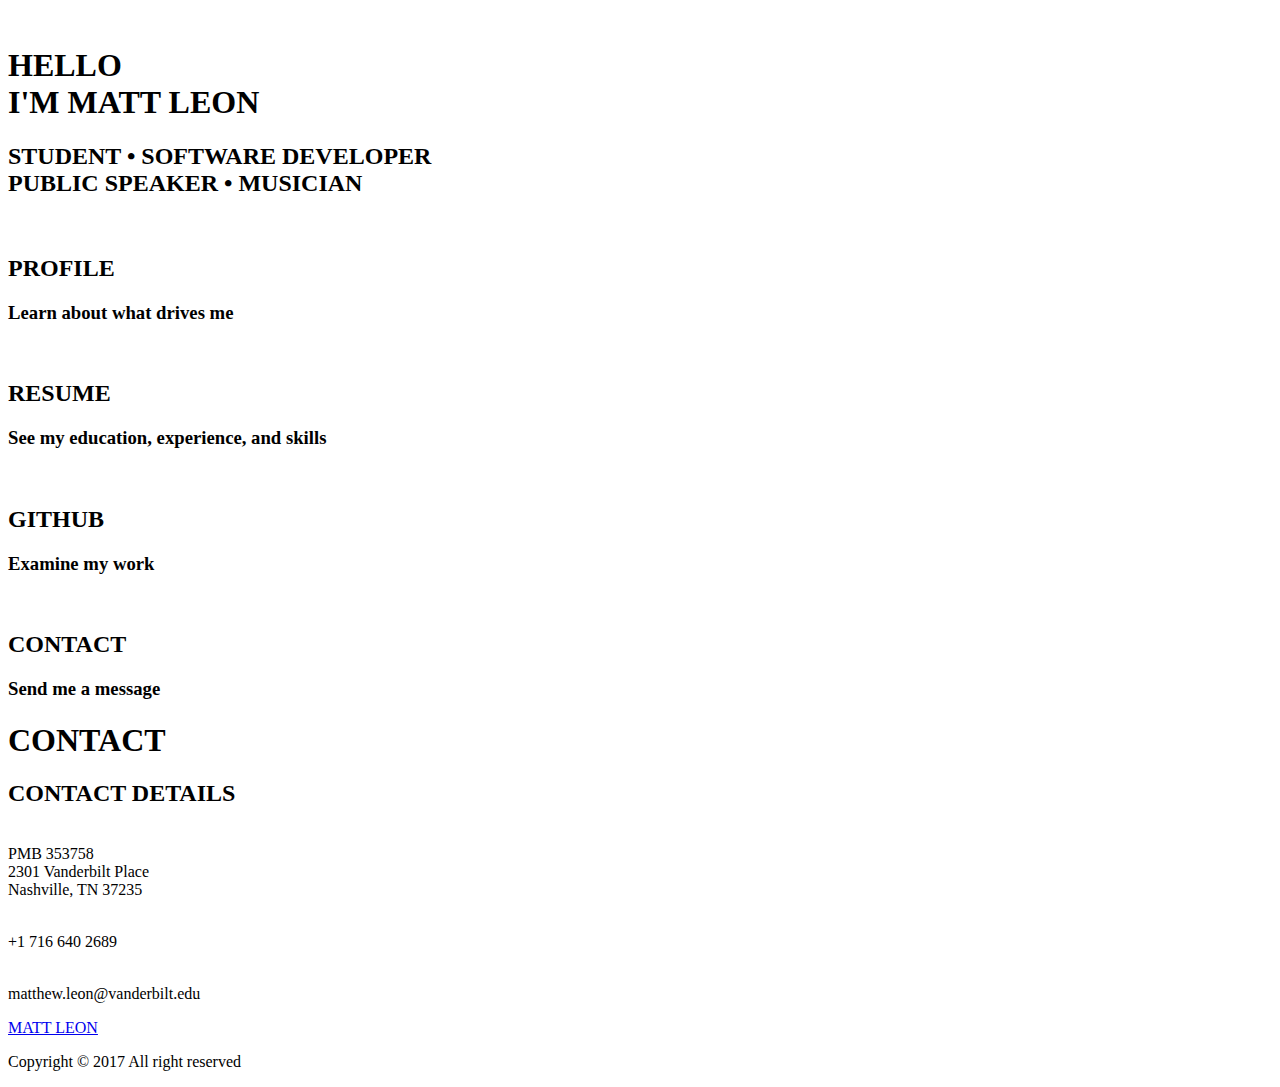
==== index.html @ b60b54c0 "Finished website v1" ====
<!--
===========================================================

[ INSTA , HTML File ]

  Template Name : INSTA - Responsive Onepage Resume Template
  
  Version    :  1.0 
  
  Author     :  Pixel_Factory
  
  Author URI :  http://themeforest.net/user/Pixel_Factory
  
  Author Email : h.nafees.anwar@gmail.com

  Edited by  :  Matthew Leon, owner and licensee

==========================================================
-->

<!doctype html>
<html lang="en" class="no-js">

<head>

    <!--===============
    1 ) Head Section
    ================-->

    <meta charset="UTF-8">
    <meta http-equiv="X-UA-Compatible" content="IE=edge">
    <meta name="viewport" content="width=device-width, initial-scale=1, maximum-scale=1, user-scalable=no;">
    <title>Matt Leon's Portfolio</title>

    <!--( a ) Fav Icon -->

    <link rel="icon" href="images/icon/fav_icon.gif">

    <!--( b ) CSS Stylesheets -->

    <!-- Bootstrap -->
    <link type="text/css" rel="stylesheet" href="bootstrap/css/bootstrap.min.css">

    <!-- Library -->

    <link type="text/css" rel="stylesheet" href="library/font-awesome/css/font-awesome.min.css">
    <link type="text/css" rel="stylesheet" href="library/popup/popup.css">
    <link type="text/css" rel="stylesheet" href="library/owl-carousel/owl.carousel.css">
    <link type="text/css" rel="stylesheet" href="library/owl-carousel/owl.theme.css">

    <!-- STYLE Sheets -->

    <link type="text/css" rel="stylesheet" href="css/style.css">
    <link type="text/css" rel="stylesheet" href="css/responsive.css">

    <!--( c ) Javascript For Browser Support Issues -->

    <script type="text/javascript" src="library/modernizr/modernizr.js"></script>
    <!--[if lt IE 9]>
    <script src="https://oss.maxcdn.com/html5shiv/3.7.2/html5shiv.min.js"></script>
    <script src="https://oss.maxcdn.com/respond/1.4.2/respond.min.js"></script>
    <![endif]-->

</head>

<body>

    <!--===========
    2 ) Preloader
    ============-->

    <div id="preloader">
        <div class="loader">
            <span></span>
            <span></span>
            <span></span>
            <span></span>
        </div>
    </div>

    <!--=========
    3 ) Homepage
    ==========-->

    <div class="home-page">

        <!--( a ) Introduction -->

        <div class="introduction">
            <img alt="" src="images/home_dp.jpg">
            <div class="mask">
            </div>
            <div class="intro-content">
                <h1>HELLO<br> I'M <span>MATT</span> LEON</h1>
                <h2>STUDENT &bull; SOFTWARE DEVELOPER<br>PUBLIC SPEAKER &bull; MUSICIAN</h2>
                <p class="social-media hidden-xs">
                    <a href="#" class="fa fa-facebook" data-toggle="tooltip" title="Facebook"></a>
                    <a href="#" class="fa fa-linkedin" data-toggle="tooltip" title="Linkedin"></a>
                    <a href="#" class="fa fa-instagram" data-toggle="tooltip" title="Instagram"></a>
                </p>

                <!-- Social Media Icons [ END ] -->

            </div>
        </div>

        <!-- ( b ) Navigation Menu -->

        <div class="menu">
            <div class="profile-btn">
                <img alt="" src="images/menu/profile_btn.jpg">
                <div class="mask">
                </div>
                <div class="heading col-xs-11 col-xs-offset-1">
                    <div class="col-xs-2 hidden-xs">
                        <i class="fa fa-user"></i>
                    </div>
                    <div class="col-sm-10">
                        <h2>PR<span>O</span>FILE</h2>
                        <h3>Learn about what drives me</h3>
                    </div>
                </div>
            </div>

            <!-- Single Navigation Menu Button [ END ]  -->

            <div class="resume-btn">
                <img alt="" src="images/menu/resume_btn.jpg">
                <div class="mask">
                </div>
                <div class="heading col-xs-11 col-xs-offset-1">
                    <div class="col-xs-2 hidden-xs">
                        <i class="fa fa-graduation-cap"></i>
                    </div>
                    <div class="col-sm-10">
                        <h2>RE<span>S</span>UME</h2>
                        <h3>See my education, experience, and skills</h3>
                    </div>
                </div>
            </div>

            <!-- Single Navigation Menu Button [ END ]  -->

            <div class="github-btn">
                <img alt="" src="images/menu/github_btn.jpg">
                <div class="mask">
                </div>
                <div class="heading col-xs-11 col-xs-offset-1">
                    <div class="col-xs-2 hidden-xs">
                        <i class="fa fa-briefcase"></i>
                    </div>
                    <div class="col-sm-10">
                        <h2>GIT<span>H</span>UB</h2>
                        <h3>Examine my work</h3>
                    </div>
                </div>
            </div>

            <!-- Single Navigation Menu Button [ END ]  -->

            <div class="contact-btn">
                <img alt="" src="images/menu/contact_btn.jpg">
                <div class="mask">
                </div>
                <div class="heading col-xs-11 col-xs-offset-1">
                    <div class="col-xs-2 hidden-xs">
                        <i class="fa fa-envelope-o"></i>
                    </div>
                    <div class="col-sm-10">
                        <h2>CO<span>N</span>TACT</h2>
                        <h3>Send me a message</h3>
                    </div>
                </div>
            </div>

            <!-- Single Navigation Menu Button [ END ]  -->

        </div>
    </div>

    <!--=============
    4 ) Close Button
    ==============-->

    <div class="close-btn"></div>

    <!--==============
    8 ) Contact Page
    ===============-->

    <div class="contact-page">

        <!--( a ) Contact Page Fixed Image Portion -->

        <div class="image-container col-md-5 col-sm-12">
            <div class="mask">
            </div>
            <div class="main-heading">
                <h1>CO<span>N</span>TACT</h1>
            </div>
        </div>

        <div class="content-container col-md-7 col-sm-12">

            <!--( B ) Google Map -->



            <!--( C ) Contact Details -->

            <div class="contact-details clearfix">
                <h2 class="small-heading">CONTACT DETAILS</h2>
                <div class="contact col-sm-4">
                    <p>
                        <i class="fa fa-envelope"></i><br> PMB 353758<br>2301 Vanderbilt Place<br>Nashville, TN 37235
                    </p>
                </div>

                <!-- Single Contact Details Item [ END ] -->

                <div class="contact col-sm-4">
                    <p>
                        <i class="fa fa-phone"></i><br> +1 716 640 2689
                    </p>
                </div>

                <!-- Single Contact Details Item [ END ] -->

                <div class="contact col-sm-4">
                    <p>
                        <i class="fa fa-envelope"></i><br> matthew.leon@vanderbilt.edu
                    </p>
                </div>

                <!-- Single Contact Details Item [ END ] -->

                <div class="col-xs-12 social-media">
                    <a href="#" class="fa fa-facebook" data-toggle="tooltip" title="Facebook"></a>
                    <a href="#" class="fa fa-linkedin" data-toggle="tooltip" title="Linkedin"></a>
                    <a href="#" class="fa fa-instagram" data-toggle="tooltip" title="Instagram"></a>
                </div>

                <!-- Social Media Icons [ END ] -->

            </div>

            <div class="google-map" id="google-map"></div>

            <!-- ( D ) Footer -->

            <div class="footer clearfix">
                <a href="#">MATT LEON</a>
                <p>
                    Copyright © 2017 All right reserved
                </p>
            </div>
        </div>
    </div>

    <!--============
    9 ) Javascript
    =============-->

    <script type="text/javascript" src="js/jquery-1.11.3.min.js"></script>
    <script type="text/javascript" src="bootstrap/js/bootstrap.min.js"></script>
    <script type="text/javascript" src="library/jquery-easing/jquery.easing.min.js"></script>
    <script type="text/javascript" src="library/easy-pie-charts/jquery.easypiechart.min.js"></script>
    <script type="text/javascript" src="library/Filterizr/jquery.filterizr.min.js"></script>
    <script type="text/javascript" src="library/popup/jquery.popup.min.js"></script>
    <script type="text/javascript" src="library/owl-carousel/owl.carousel.min.js"></script>
    <script type="text/javascript" src="https://maps.google.com/maps/api/js?sensor=true"></script>
    <script type="text/javascript" src="library/gMap/jquery.gmap.min.js"></script>
    <script type="text/javascript" src="library/buggyfill/viewport-units-buggyfill.hacks.js"></script>
    <script type="text/javascript" src="library/buggyfill/viewport-units-buggyfill.js"></script>
    <script>
        window.viewportUnitsBuggyfill.init({
            refreshDebounceWait: 50,
            hacks: window.viewportUnitsBuggyfillHacks
        });

    </script>
    <script type="text/javascript" src="js/script.js"></script>
</body>

</html>
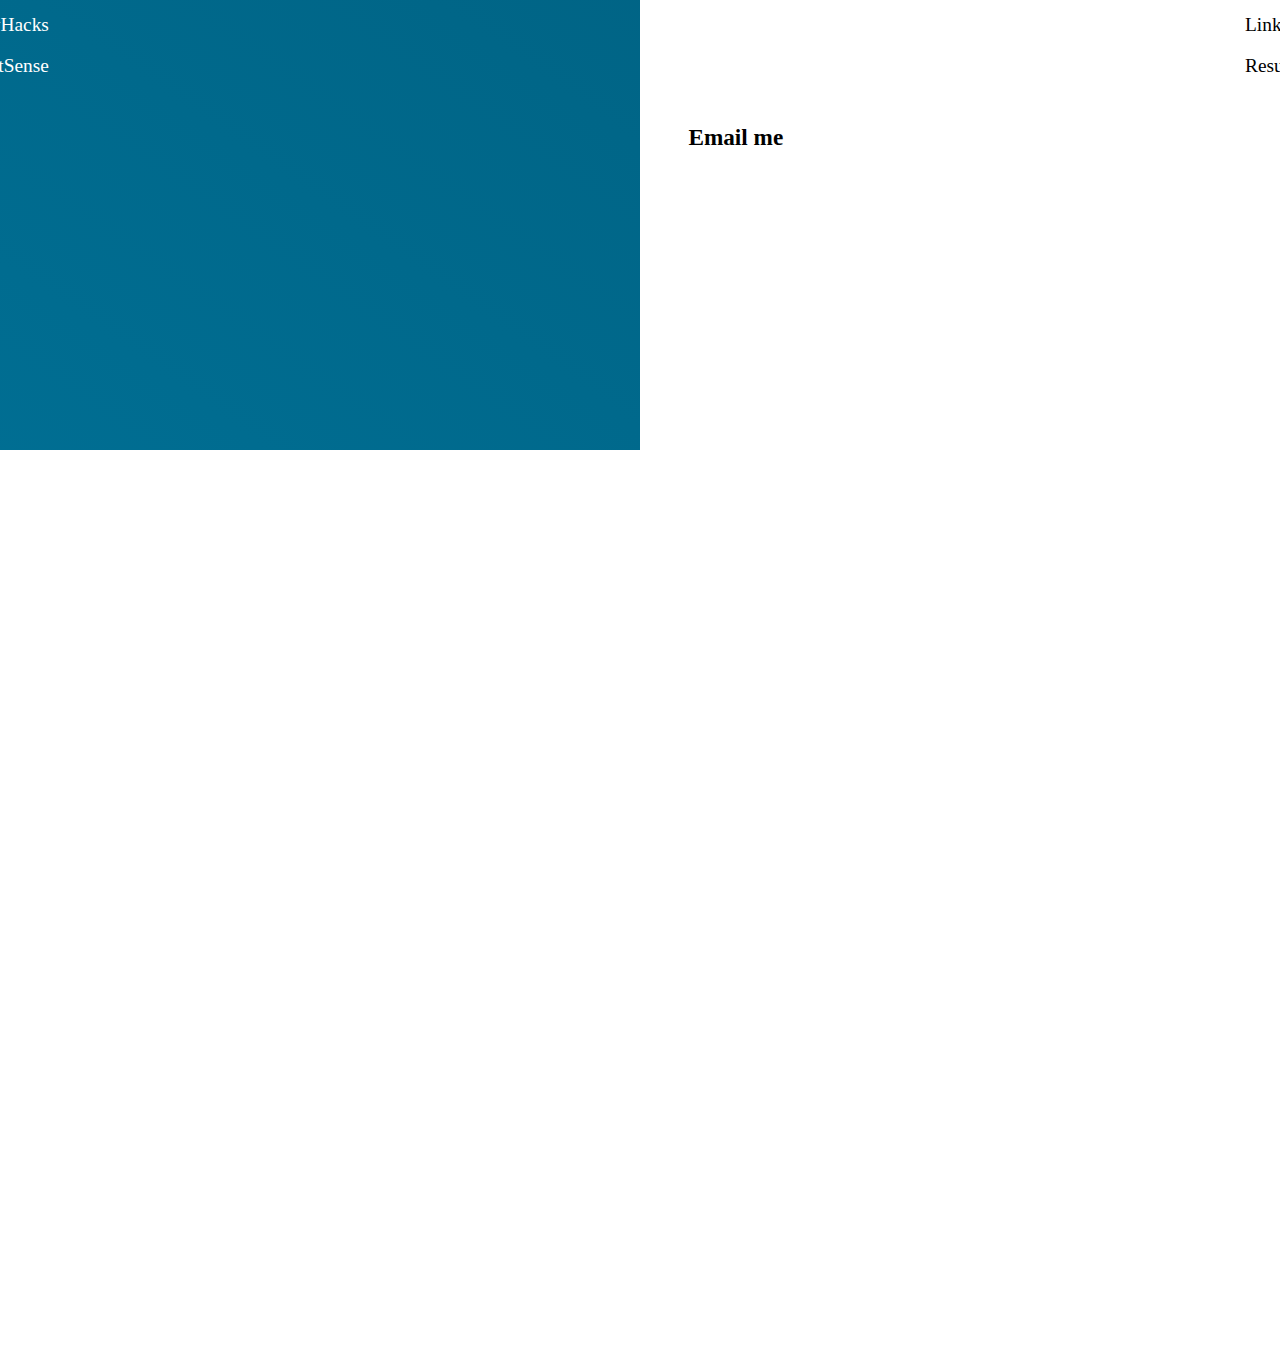
==== commit b0aa3f26: "add favicon" ====
--- a/index.html
+++ b/index.html
@@ -1,285 +1,53 @@
-<!--
-===========================================================
-
-[ INSTA , HTML File ]
-
-  Template Name : INSTA - Responsive Onepage Resume Template
-  
-  Version    :  1.0 
-  
-  Author     :  Pixel_Factory
-  
-  Author URI :  http://themeforest.net/user/Pixel_Factory
-  
-  Author Email : h.nafees.anwar@gmail.com
-
-  Edited by  :  Matthew Leon, owner and licensee
-
-==========================================================
--->
-
-<!doctype html>
-<html lang="en" class="no-js">
+<!DOCTYPE html>
+<html>
 
 <head>
-
-    <!--===============
-    1 ) Head Section
-    ================-->
-
-    <meta charset="UTF-8">
+    <meta charset="utf-8" />
     <meta http-equiv="X-UA-Compatible" content="IE=edge">
-    <meta name="viewport" content="width=device-width, initial-scale=1, maximum-scale=1, user-scalable=no;">
-    <title>Matt Leon's Portfolio</title>
-
-    <!--( a ) Fav Icon -->
-
-    <link rel="icon" href="images/icon/fav_icon.gif">
-
-    <!--( b ) CSS Stylesheets -->
-
-    <!-- Bootstrap -->
-    <link type="text/css" rel="stylesheet" href="bootstrap/css/bootstrap.min.css">
-
-    <!-- Library -->
-
-    <link type="text/css" rel="stylesheet" href="library/font-awesome/css/font-awesome.min.css">
-    <link type="text/css" rel="stylesheet" href="library/popup/popup.css">
-    <link type="text/css" rel="stylesheet" href="library/owl-carousel/owl.carousel.css">
-    <link type="text/css" rel="stylesheet" href="library/owl-carousel/owl.theme.css">
-
-    <!-- STYLE Sheets -->
-
-    <link type="text/css" rel="stylesheet" href="css/style.css">
-    <link type="text/css" rel="stylesheet" href="css/responsive.css">
-
-    <!--( c ) Javascript For Browser Support Issues -->
-
-    <script type="text/javascript" src="library/modernizr/modernizr.js"></script>
-    <!--[if lt IE 9]>
-    <script src="https://oss.maxcdn.com/html5shiv/3.7.2/html5shiv.min.js"></script>
-    <script src="https://oss.maxcdn.com/respond/1.4.2/respond.min.js"></script>
-    <![endif]-->
-
+    <title>Matt Leon</title>
+    <meta name="viewport" content="width=device-width, initial-scale=1">
+    <link rel="stylesheet" type="text/css" media="screen" href="main.css" />
+    <link rel="apple-touch-icon" sizes="180x180" href="./icon/apple-touch-icon.png?v=xQdnW7akdG">
+    <link rel="icon" type="image/png" sizes="32x32" href="./icon/favicon-32x32.png?v=xQdnW7akdG">
+    <link rel="icon" type="image/png" sizes="16x16" href="./icon/favicon-16x16.png?v=xQdnW7akdG">
+    <link rel="manifest" href="./icon/site.webmanifest?v=xQdnW7akdG">
+    <link rel="mask-icon" href="./icon/safari-pinned-tab.svg?v=xQdnW7akdG" color="#5bbad5">
+    <link rel="shortcut icon" href="./icon/favicon.ico?v=xQdnW7akdG">
+    <meta name="msapplication-TileColor" content="#005f7f">
+    <meta name="msapplication-config" content="./icon/browserconfig.xml?v=xQdnW7akdG">
+    <meta name="theme-color" content="#005F7F">
 </head>
 
 <body>
-
-    <!--===========
-    2 ) Preloader
-    ============-->
-
-    <div id="preloader">
-        <div class="loader">
-            <span></span>
-            <span></span>
-            <span></span>
-            <span></span>
-        </div>
+    <div class='main'>
+        <section class='side' id='left'>
+            <section id='work-links' class='center-links'>
+                <div class='links-title'>Work</div>
+                <ul class='links'>
+                    <li class='links-item'><a href='https://github.com/leonm1/steamplay'>Streamplay</a></li>
+                    <li class='links-item'><a href='https://github.com/VandyHacks/VHF2018-website'>VandyHacks</a></li>
+                    <li class='links-item'><a href='https://github.com/leonm1/FlightSense'>FlightSense</a></li>
+                </ul>
+            </section>
+        </section>
+        <section class='side' id='right'>
+            <main>
+                <h1>Matt Leon</h1>
+                <h2>Software Engineer</h2>
+            </main>
+            <section id='online-links' class='center-links'>
+                <div class='links-title'>Online</div>
+                <ul class='links'>
+                    <li class='links-item'><a href='https://github.com/leonm1'>GitHub</a></li>
+                    <li class='links-item'><a href='https://linkedin.com/in/matthewleon'>Linkedin</a></li>
+                    <li class='links-item'><a href='https://mattleon.com/MattLeonResume.pdf'>Resume</a></li>
+                </ul>
+            </section>
+            <footer>
+                <a href='mailto:ml@mattleon.com'>Email me</a>
+            </footer>
+        </section>
     </div>
-
-    <!--=========
-    3 ) Homepage
-    ==========-->
-
-    <div class="home-page">
-
-        <!--( a ) Introduction -->
-
-        <div class="introduction">
-            <img alt="" src="images/home_dp.jpg">
-            <div class="mask">
-            </div>
-            <div class="intro-content">
-                <h1>HELLO<br> I'M <span>MATT</span> LEON</h1>
-                <h2>STUDENT &bull; SOFTWARE DEVELOPER<br>PUBLIC SPEAKER &bull; MUSICIAN</h2>
-                <p class="social-media hidden-xs">
-                    <a href="#" class="fa fa-facebook" data-toggle="tooltip" title="Facebook"></a>
-                    <a href="#" class="fa fa-linkedin" data-toggle="tooltip" title="Linkedin"></a>
-                    <a href="#" class="fa fa-instagram" data-toggle="tooltip" title="Instagram"></a>
-                </p>
-
-                <!-- Social Media Icons [ END ] -->
-
-            </div>
-        </div>
-
-        <!-- ( b ) Navigation Menu -->
-
-        <div class="menu">
-            <div class="profile-btn">
-                <img alt="" src="images/menu/profile_btn.jpg">
-                <div class="mask">
-                </div>
-                <div class="heading col-xs-11 col-xs-offset-1">
-                    <div class="col-xs-2 hidden-xs">
-                        <i class="fa fa-user"></i>
-                    </div>
-                    <div class="col-sm-10">
-                        <h2>PR<span>O</span>FILE</h2>
-                        <h3>Learn about what drives me</h3>
-                    </div>
-                </div>
-            </div>
-
-            <!-- Single Navigation Menu Button [ END ]  -->
-
-            <div class="resume-btn">
-                <img alt="" src="images/menu/resume_btn.jpg">
-                <div class="mask">
-                </div>
-                <div class="heading col-xs-11 col-xs-offset-1">
-                    <div class="col-xs-2 hidden-xs">
-                        <i class="fa fa-graduation-cap"></i>
-                    </div>
-                    <div class="col-sm-10">
-                        <h2>RE<span>S</span>UME</h2>
-                        <h3>See my education, experience, and skills</h3>
-                    </div>
-                </div>
-            </div>
-
-            <!-- Single Navigation Menu Button [ END ]  -->
-
-            <div class="github-btn">
-                <img alt="" src="images/menu/github_btn.jpg">
-                <div class="mask">
-                </div>
-                <div class="heading col-xs-11 col-xs-offset-1">
-                    <div class="col-xs-2 hidden-xs">
-                        <i class="fa fa-briefcase"></i>
-                    </div>
-                    <div class="col-sm-10">
-                        <h2>GIT<span>H</span>UB</h2>
-                        <h3>Examine my work</h3>
-                    </div>
-                </div>
-            </div>
-
-            <!-- Single Navigation Menu Button [ END ]  -->
-
-            <div class="contact-btn">
-                <img alt="" src="images/menu/contact_btn.jpg">
-                <div class="mask">
-                </div>
-                <div class="heading col-xs-11 col-xs-offset-1">
-                    <div class="col-xs-2 hidden-xs">
-                        <i class="fa fa-envelope-o"></i>
-                    </div>
-                    <div class="col-sm-10">
-                        <h2>CO<span>N</span>TACT</h2>
-                        <h3>Send me a message</h3>
-                    </div>
-                </div>
-            </div>
-
-            <!-- Single Navigation Menu Button [ END ]  -->
-
-        </div>
-    </div>
-
-    <!--=============
-    4 ) Close Button
-    ==============-->
-
-    <div class="close-btn"></div>
-
-    <!--==============
-    8 ) Contact Page
-    ===============-->
-
-    <div class="contact-page">
-
-        <!--( a ) Contact Page Fixed Image Portion -->
-
-        <div class="image-container col-md-5 col-sm-12">
-            <div class="mask">
-            </div>
-            <div class="main-heading">
-                <h1>CO<span>N</span>TACT</h1>
-            </div>
-        </div>
-
-        <div class="content-container col-md-7 col-sm-12">
-
-            <!--( B ) Google Map -->
-
-
-
-            <!--( C ) Contact Details -->
-
-            <div class="contact-details clearfix">
-                <h2 class="small-heading">CONTACT DETAILS</h2>
-                <div class="contact col-sm-4">
-                    <p>
-                        <i class="fa fa-envelope"></i><br> PMB 353758<br>2301 Vanderbilt Place<br>Nashville, TN 37235
-                    </p>
-                </div>
-
-                <!-- Single Contact Details Item [ END ] -->
-
-                <div class="contact col-sm-4">
-                    <p>
-                        <i class="fa fa-phone"></i><br> +1 716 640 2689
-                    </p>
-                </div>
-
-                <!-- Single Contact Details Item [ END ] -->
-
-                <div class="contact col-sm-4">
-                    <p>
-                        <i class="fa fa-envelope"></i><br> matthew.leon@vanderbilt.edu
-                    </p>
-                </div>
-
-                <!-- Single Contact Details Item [ END ] -->
-
-                <div class="col-xs-12 social-media">
-                    <a href="#" class="fa fa-facebook" data-toggle="tooltip" title="Facebook"></a>
-                    <a href="#" class="fa fa-linkedin" data-toggle="tooltip" title="Linkedin"></a>
-                    <a href="#" class="fa fa-instagram" data-toggle="tooltip" title="Instagram"></a>
-                </div>
-
-                <!-- Social Media Icons [ END ] -->
-
-            </div>
-
-            <div class="google-map" id="google-map"></div>
-
-            <!-- ( D ) Footer -->
-
-            <div class="footer clearfix">
-                <a href="#">MATT LEON</a>
-                <p>
-                    Copyright © 2017 All right reserved
-                </p>
-            </div>
-        </div>
-    </div>
-
-    <!--============
-    9 ) Javascript
-    =============-->
-
-    <script type="text/javascript" src="js/jquery-1.11.3.min.js"></script>
-    <script type="text/javascript" src="bootstrap/js/bootstrap.min.js"></script>
-    <script type="text/javascript" src="library/jquery-easing/jquery.easing.min.js"></script>
-    <script type="text/javascript" src="library/easy-pie-charts/jquery.easypiechart.min.js"></script>
-    <script type="text/javascript" src="library/Filterizr/jquery.filterizr.min.js"></script>
-    <script type="text/javascript" src="library/popup/jquery.popup.min.js"></script>
-    <script type="text/javascript" src="library/owl-carousel/owl.carousel.min.js"></script>
-    <script type="text/javascript" src="https://maps.google.com/maps/api/js?sensor=true"></script>
-    <script type="text/javascript" src="library/gMap/jquery.gmap.min.js"></script>
-    <script type="text/javascript" src="library/buggyfill/viewport-units-buggyfill.hacks.js"></script>
-    <script type="text/javascript" src="library/buggyfill/viewport-units-buggyfill.js"></script>
-    <script>
-        window.viewportUnitsBuggyfill.init({
-            refreshDebounceWait: 50,
-            hacks: window.viewportUnitsBuggyfillHacks
-        });
-
-    </script>
-    <script type="text/javascript" src="js/script.js"></script>
 </body>
 
-</html>
+</html>--- a/main.css
+++ b/main.css
@@ -0,0 +1,192 @@
+@font-face {
+    font-family: 'Sofia Pro';
+    src: url("./fonts/SofiaProRegular.woff2") format("woff2"), url("./fonts/SofiaProRegular.woff") format("woff");
+    font-weight: 400;
+    font-style: normal
+}
+
+@font-face {
+    font-family: 'Sofia Pro';
+    src: url("./fonts/SofiaProSemiBold.woff2") format("woff2"), url("./fonts/SofiaProSemiBold.woff") format("woff");
+    font-weight: 700;
+    font-style: normal;
+}
+
+html, body {
+    padding: 0;
+    margin: 0;
+    height: 100vh;
+    width: 100vw;
+    overflow: hidden;
+    font-family: 'Sofia Pro', serif;
+    font-size: 1.1em;
+    display: flex;
+    justify-content: center;
+    align-items: center;
+}
+
+.main {
+    padding: 0;
+    margin: 0;
+    height: 200%;
+    width: 200%;
+    display: flex;
+    flex-flow: row nowrap;
+    animation: rotate 3s both;
+    overflow: visible;
+}
+
+ul {
+    list-style-type: none;
+    margin: 0;
+    padding: 0;
+}
+
+li {
+    padding-top: 1em;
+}
+
+a {
+    text-decoration: none;
+    color: inherit;
+}
+
+a:hover {
+    filter: opacity(60%);
+    transition: 0.5s;
+}
+
+h1 {
+    font-size: 2em;
+    letter-spacing: 0.25ch;
+    margin: 0;
+}
+
+h2 {
+    margin: 0;
+    font-size: 1em;
+}
+
+footer {
+    grid-area: contact;
+    padding-top: 2em;
+    font-size: 1.2em;
+    font-weight: 700;
+    animation: slidefrombot 2.3s 0.75s cubic-bezier(.17, .84, .44, 1) both;
+    ;
+}
+
+.side {
+    height: 100%;
+    width: 200%;
+    display: grid;
+    grid-template: "." 1.5fr "title" 1fr "main" 1fr "contact" 1fr "." 1.5fr / 1fr;
+    justify-content: center;
+    padding: 2.5em;
+    box-sizing: border-box;
+    overflow: visible;
+}
+
+.side>main {
+    align-self: flex-end;
+    padding-bottom: 2em;
+    animation: slidefromright 1s 1s cubic-bezier(.36, .2, 0, 1.45) both;
+    grid-area: title;
+}
+
+.center-links {
+    align-self: center;
+    grid-area: main;
+}
+
+.links-title {
+    padding-bottom: 0.25em;
+    font-size: 1.1em;
+    font-weight: 700;
+}
+
+#left {
+    width: 100%;
+    left: -50%;
+    position: absolute;
+    background: linear-gradient(to bottom left, hsl(195, 100%, 25%), hsl(195, 100%, 30%)) hsl(195, 100%, 25%);
+    text-align: right;
+    color: white;
+    animation: slidefromleft 1s;
+}
+
+#right {
+    position: absolute;
+    width: 100%;
+    left: 50%;
+    justify-content: space-between;
+    text-align: left;
+}
+
+.links {
+    justify-self: center;
+}
+
+#work-links {
+    animation: slidefromtop 1s 0.5s;
+    animation-fill-mode: both;
+}
+
+#online-links {
+    animation: slidefrombot 1.5s;
+    animation-fill-mode: both;
+}
+
+@keyframes fadein {
+    from {
+        opacity: 0
+    }
+    to {
+        opacity: 1
+    }
+}
+
+@keyframes slidefromleft {
+    from {
+        transform: translateX(-100%);
+    }
+    to {
+        transform: translateX(0);
+    }
+}
+
+@keyframes slidefromtop {
+    from {
+        transform: translateY(-100vh);
+    }
+    to {
+        transform: translateY(0);
+    }
+}
+
+@keyframes slidefrombot {
+    from {
+        transform: translateY(100vh);
+    }
+    to {
+        transform: translateY(0);
+    }
+}
+
+@keyframes slidefromright {
+    from {
+        transform: translateX(50vw);
+    }
+    to {
+        transform: translateX(0);
+    }
+}
+
+@keyframes rotate {
+    from {
+        transform: rotate(0);
+    }
+    to {
+        transform: rotate(20deg);
+    }
+}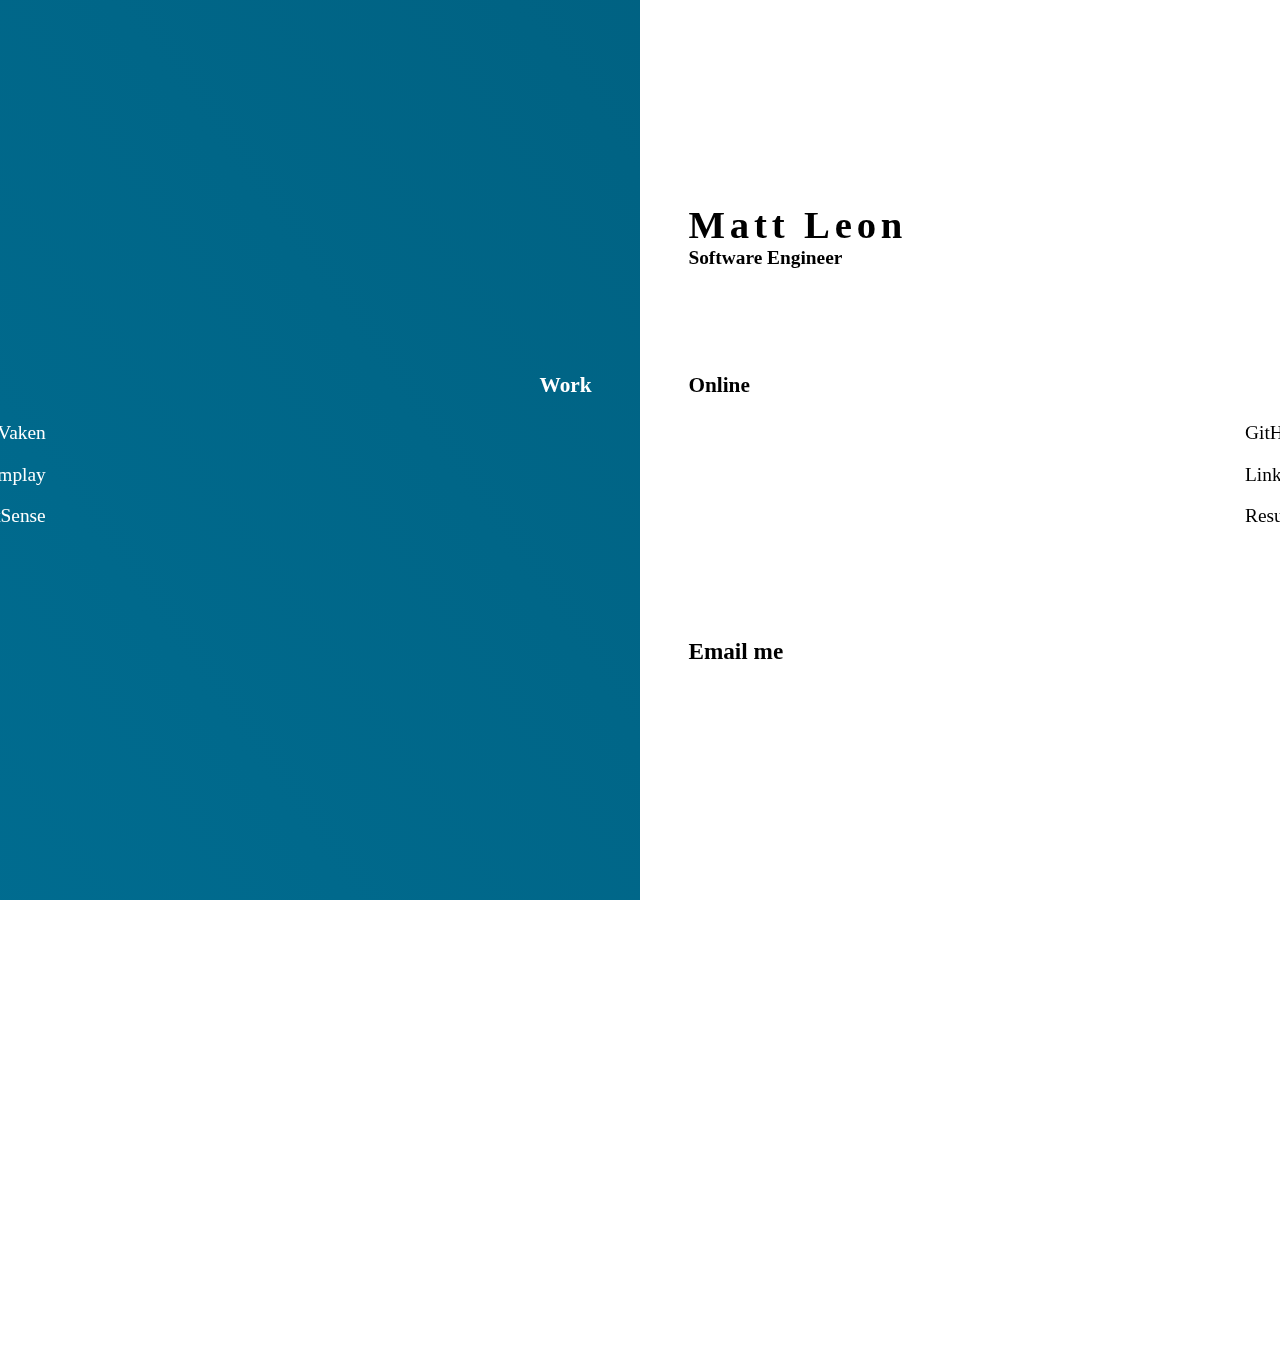
==== commit c33aaace: "Un-minify index.html and main.css" ====
--- a/index.html
+++ b/index.html
@@ -2,52 +2,50 @@
 <html>
 
 <head>
-    <meta charset="utf-8" />
-    <meta http-equiv="X-UA-Compatible" content="IE=edge">
-    <title>Matt Leon</title>
-    <meta name="viewport" content="width=device-width, initial-scale=1">
-    <link rel="stylesheet" type="text/css" media="screen" href="main.css" />
-    <link rel="apple-touch-icon" sizes="180x180" href="./icon/apple-touch-icon.png?v=xQdnW7akdG">
-    <link rel="icon" type="image/png" sizes="32x32" href="./icon/favicon-32x32.png?v=xQdnW7akdG">
-    <link rel="icon" type="image/png" sizes="16x16" href="./icon/favicon-16x16.png?v=xQdnW7akdG">
-    <link rel="manifest" href="./icon/site.webmanifest?v=xQdnW7akdG">
-    <link rel="mask-icon" href="./icon/safari-pinned-tab.svg?v=xQdnW7akdG" color="#5bbad5">
-    <link rel="shortcut icon" href="./icon/favicon.ico?v=xQdnW7akdG">
-    <meta name="msapplication-TileColor" content="#005f7f">
-    <meta name="msapplication-config" content="./icon/browserconfig.xml?v=xQdnW7akdG">
-    <meta name="theme-color" content="#005F7F">
+	<meta charset="utf-8">
+	<meta http-equiv="X-UA-Compatible" content="IE=edge">
+	<title>Matt Leon</title>
+	<meta name="viewport" content="width=device-width,initial-scale=1">
+	<link rel="stylesheet" type="text/css" media="screen" href="main.css">
+	<link rel="apple-touch-icon" sizes="180x180" href="./icon/apple-touch-icon.png?v=xQdnW7akdG">
+	<link rel="icon" type="image/png" sizes="32x32" href="./icon/favicon-32x32.png?v=xQdnW7akdG">
+	<link rel="icon" type="image/png" sizes="16x16" href="./icon/favicon-16x16.png?v=xQdnW7akdG">
+	<link rel="manifest" href="./icon/site.webmanifest?v=xQdnW7akdG">
+	<link rel="mask-icon" href="./icon/safari-pinned-tab.svg?v=xQdnW7akdG" color="#5bbad5">
+	<link rel="shortcut icon" href="./icon/favicon.ico?v=xQdnW7akdG">
+	<meta name="msapplication-TileColor" content="#005f7f">
+	<meta name="msapplication-config" content="./icon/browserconfig.xml?v=xQdnW7akdG">
+	<meta name="theme-color" content="#005F7F">
 </head>
 
 <body>
-    <div class='main'>
-        <section class='side' id='left'>
-            <section id='work-links' class='center-links'>
-                <div class='links-title'>Work</div>
-                <ul class='links'>
-                    <li class='links-item'><a href='https://github.com/leonm1/steamplay'>Streamplay</a></li>
-                    <li class='links-item'><a href='https://github.com/VandyHacks/VHF2018-website'>VandyHacks</a></li>
-                    <li class='links-item'><a href='https://github.com/leonm1/FlightSense'>FlightSense</a></li>
-                </ul>
-            </section>
-        </section>
-        <section class='side' id='right'>
-            <main>
-                <h1>Matt Leon</h1>
-                <h2>Software Engineer</h2>
-            </main>
-            <section id='online-links' class='center-links'>
-                <div class='links-title'>Online</div>
-                <ul class='links'>
-                    <li class='links-item'><a href='https://github.com/leonm1'>GitHub</a></li>
-                    <li class='links-item'><a href='https://linkedin.com/in/matthewleon'>Linkedin</a></li>
-                    <li class='links-item'><a href='https://mattleon.com/MattLeonResume.pdf'>Resume</a></li>
-                </ul>
-            </section>
-            <footer>
-                <a href='mailto:ml@mattleon.com'>Email me</a>
-            </footer>
-        </section>
-    </div>
+	<div class="main">
+		<section class="side" id="left">
+			<section id="work-links" class="center-links">
+				<div class="links-title">Work</div>
+				<ul class="links">
+					<li class="links-item"><a href="https://github.com/VandyHacks/vaken">Vaken</a></li>
+					<li class="links-item"><a href="https://github.com/leonm1/streamplay">Streamplay</a></li>
+					<li class="links-item"><a href="https://github.com/leonm1/FlightSense">FlightSense</a></li>
+				</ul>
+			</section>
+		</section>
+		<section class="side" id="right">
+			<main>
+				<h1>Matt Leon</h1>
+				<h2>Software Engineer</h2>
+			</main>
+			<section id="online-links" class="center-links">
+				<div class="links-title">Online</div>
+				<ul class="links">
+					<li class="links-item"><a href="https://github.com/leonm1">GitHub</a></li>
+					<li class="links-item"><a href="https://linkedin.com/in/matthewleon">Linkedin</a></li>
+					<li class="links-item"><a href="https://mattleon.com/MattLeonResume.pdf">Resume</a></li>
+				</ul>
+			</section>
+			<footer><a href="mailto:ml@mattleon.com">Email me</a></footer>
+		</section>
+	</div>
 </body>
 
 </html>--- a/main.css
+++ b/main.css
@@ -1,192 +1,332 @@
 @font-face {
-    font-family: 'Sofia Pro';
-    src: url("./fonts/SofiaProRegular.woff2") format("woff2"), url("./fonts/SofiaProRegular.woff") format("woff");
-    font-weight: 400;
-    font-style: normal
+  font-family: "Sofia Pro";
+  src: url(./fonts/SofiaProRegular.woff2) format("woff2"),
+    url("./fonts/SofiaProRegular.woff") format("woff");
+  font-weight: 400;
+  font-style: normal;
 }
 
 @font-face {
-    font-family: 'Sofia Pro';
-    src: url("./fonts/SofiaProSemiBold.woff2") format("woff2"), url("./fonts/SofiaProSemiBold.woff") format("woff");
-    font-weight: 700;
-    font-style: normal;
-}
-
-html, body {
-    padding: 0;
-    margin: 0;
-    height: 100vh;
-    width: 100vw;
-    overflow: hidden;
-    font-family: 'Sofia Pro', serif;
-    font-size: 1.1em;
-    display: flex;
-    justify-content: center;
-    align-items: center;
+  font-family: "Sofia Pro";
+  src: url(./fonts/SofiaProSemiBold.woff2) format("woff2"),
+    url("./fonts/SofiaProSemiBold.woff") format("woff");
+  font-weight: 700;
+  font-style: normal;
+}
+
+html,
+body {
+  padding: 0;
+  margin: 0;
+  height: 100vh;
+  width: 100vw;
+  overflow: hidden;
+  font-family: "Sofia Pro", serif;
+  font-size: 1.1em;
+  display: -webkit-box;
+  display: flex;
+  -webkit-box-pack: center;
+  justify-content: center;
+  -webkit-box-align: center;
+  align-items: center;
+  cursor: default;
 }
 
 .main {
-    padding: 0;
-    margin: 0;
-    height: 200%;
-    width: 200%;
-    display: flex;
-    flex-flow: row nowrap;
-    animation: rotate 3s both;
-    overflow: visible;
+  padding: 0;
+  margin: 0;
+  height: 200%;
+  width: 200%;
+  display: -webkit-box;
+  display: flex;
+  flex-flow: row nowrap;
+  -webkit-animation: rotate 3s both;
+  animation: rotate 3s both;
+  overflow: visible;
+  will-change: transform;
 }
 
 ul {
-    list-style-type: none;
-    margin: 0;
-    padding: 0;
+  list-style-type: none;
+  margin: 0;
+  padding: 0;
 }
 
 li {
-    padding-top: 1em;
+  padding-top: 1em;
 }
 
 a {
-    text-decoration: none;
-    color: inherit;
+  text-decoration: none;
+  color: inherit;
 }
 
 a:hover {
-    filter: opacity(60%);
-    transition: 0.5s;
+  -webkit-filter: opacity(60%);
+  filter: opacity(60%);
+  -webkit-transition: 0.5s;
+  transition: 0.5s;
+  cursor: pointer;
+}
+
+@media screen and (max-width: 420px) and (orientation: portrait) {
+  h1,
+  h2 {
+    -webkit-transform: translateX(-100%);
+    transform: translateX(-100%);
+    color: white;
+  }
+}
+
+@media screen and (min-width: 420px) and (max-width: 767px) and (orientation: portrait) {
+  h1,
+  h2 {
+    -webkit-transform: translateX(-300px);
+    transform: translateX(-300px);
+    color: white;
+  }
+}
+
+@media screen and (max-height: 380px) and (orientation: landscape) {
+  .side {
+    -webkit-transform: translateY(-40px);
+    transform: translateY(-40px);
+  }
+}
+
+@media screen and (max-height: 360px) {
+  .main {
+    font-size: 0.8em;
+  }
 }
 
 h1 {
-    font-size: 2em;
-    letter-spacing: 0.25ch;
-    margin: 0;
+  font-size: 2em;
+  letter-spacing: 0.25ch;
+  margin: 0;
 }
 
 h2 {
-    margin: 0;
-    font-size: 1em;
+  margin: 0;
+  font-size: 1em;
 }
 
 footer {
-    grid-area: contact;
-    padding-top: 2em;
-    font-size: 1.2em;
-    font-weight: 700;
-    animation: slidefrombot 2.3s 0.75s cubic-bezier(.17, .84, .44, 1) both;
-    ;
+  grid-area: contact;
+  padding-top: 2em;
+  font-size: 1.2em;
+  font-weight: 700;
+  -webkit-animation: slidefrombot 2.3s 0.75s cubic-bezier(0.17, 0.84, 0.44, 1)
+    both;
+  animation: slidefrombot 2.3s 0.75s cubic-bezier(0.17, 0.84, 0.44, 1) both;
 }
 
 .side {
-    height: 100%;
-    width: 200%;
-    display: grid;
-    grid-template: "." 1.5fr "title" 1fr "main" 1fr "contact" 1fr "." 1.5fr / 1fr;
-    justify-content: center;
-    padding: 2.5em;
-    box-sizing: border-box;
-    overflow: visible;
-}
-
-.side>main {
-    align-self: flex-end;
-    padding-bottom: 2em;
-    animation: slidefromright 1s 1s cubic-bezier(.36, .2, 0, 1.45) both;
-    grid-area: title;
+  height: 100%;
+  width: 200%;
+  display: -ms-grid;
+  display: grid;
+  grid-template: "." 1.5fr "title" 1fr "main" 1fr "contact" 1fr "." 1.5fr / 1fr;
+  -webkit-box-pack: center;
+  justify-content: center;
+  padding: 2.5em;
+  box-sizing: border-box;
+  overflow: visible;
+}
+
+.side > main {
+  align-self: flex-end;
+  padding-bottom: 2em;
+  -webkit-animation: slidefromright 1s 1s cubic-bezier(0.36, 0.2, 0, 1.45) both;
+  animation: slidefromright 1s 1s cubic-bezier(0.36, 0.2, 0, 1.45) both;
+  grid-area: title;
 }
 
 .center-links {
-    align-self: center;
-    grid-area: main;
+  -ms-grid-row-align: center;
+  align-self: center;
+  grid-area: main;
 }
 
 .links-title {
-    padding-bottom: 0.25em;
-    font-size: 1.1em;
-    font-weight: 700;
+  padding-bottom: 0.25em;
+  font-size: 1.1em;
+  font-weight: 700;
 }
 
 #left {
-    width: 100%;
-    left: -50%;
-    position: absolute;
-    background: linear-gradient(to bottom left, hsl(195, 100%, 25%), hsl(195, 100%, 30%)) hsl(195, 100%, 25%);
-    text-align: right;
-    color: white;
-    animation: slidefromleft 1s;
+  width: 100%;
+  left: -50%;
+  position: absolute;
+  background: -webkit-linear-gradient(
+      top right,
+      hsl(195, 100%, 25%),
+      hsl(195, 100%, 30%)
+    )
+    hsl(195, 100%, 25%);
+  background: linear-gradient(
+      to bottom left,
+      hsl(195, 100%, 25%),
+      hsl(195, 100%, 30%)
+    )
+    hsl(195, 100%, 25%);
+  text-align: right;
+  color: white;
+  -webkit-animation: slidefromleft 1s;
+  animation: slidefromleft 1s;
 }
 
 #right {
-    position: absolute;
-    width: 100%;
-    left: 50%;
-    justify-content: space-between;
-    text-align: left;
+  position: absolute;
+  width: 100%;
+  left: 50%;
+  -webkit-box-pack: justify;
+  justify-content: space-between;
+  text-align: left;
 }
 
 .links {
-    justify-self: center;
+  justify-self: center;
 }
 
 #work-links {
-    animation: slidefromtop 1s 0.5s;
-    animation-fill-mode: both;
+  -webkit-animation: slidefromtop 1s 0.5s;
+  animation: slidefromtop 1s 0.5s;
+  -webkit-animation-fill-mode: both;
+  animation-fill-mode: both;
 }
 
 #online-links {
-    animation: slidefrombot 1.5s;
-    animation-fill-mode: both;
+  -webkit-animation: slidefrombot 1.5s;
+  animation: slidefrombot 1.5s;
+  -webkit-animation-fill-mode: both;
+  animation-fill-mode: both;
+}
+
+@-webkit-keyframes fadein {
+  from {
+    opacity: 0;
+  }
+  to {
+    opacity: 1;
+  }
 }
 
 @keyframes fadein {
-    from {
-        opacity: 0
-    }
-    to {
-        opacity: 1
-    }
+  from {
+    opacity: 0;
+  }
+  to {
+    opacity: 1;
+  }
+}
+
+@-webkit-keyframes slidefromleft {
+  from {
+    -webkit-transform: translateX(-100%);
+    transform: translateX(-100%);
+  }
+  to {
+    -webkit-transform: translateX(0);
+    transform: translateX(0);
+  }
 }
 
 @keyframes slidefromleft {
-    from {
-        transform: translateX(-100%);
-    }
-    to {
-        transform: translateX(0);
-    }
+  from {
+    -webkit-transform: translateX(-100%);
+    transform: translateX(-100%);
+  }
+  to {
+    -webkit-transform: translateX(0);
+    transform: translateX(0);
+  }
+}
+
+@-webkit-keyframes slidefromtop {
+  from {
+    -webkit-transform: translateY(-100vh);
+    transform: translateY(-100vh);
+  }
+  to {
+    -webkit-transform: translateY(0);
+    transform: translateY(0);
+  }
 }
 
 @keyframes slidefromtop {
-    from {
-        transform: translateY(-100vh);
-    }
-    to {
-        transform: translateY(0);
-    }
+  from {
+    -webkit-transform: translateY(-100vh);
+    transform: translateY(-100vh);
+  }
+  to {
+    -webkit-transform: translateY(0);
+    transform: translateY(0);
+  }
+}
+
+@-webkit-keyframes slidefrombot {
+  from {
+    -webkit-transform: translateY(100vh);
+    transform: translateY(100vh);
+  }
+  to {
+    -webkit-transform: translateY(0);
+    transform: translateY(0);
+  }
 }
 
 @keyframes slidefrombot {
-    from {
-        transform: translateY(100vh);
-    }
-    to {
-        transform: translateY(0);
-    }
+  from {
+    -webkit-transform: translateY(100vh);
+    transform: translateY(100vh);
+  }
+  to {
+    -webkit-transform: translateY(0);
+    transform: translateY(0);
+  }
+}
+
+@-webkit-keyframes slidefromright {
+  from {
+    -webkit-transform: translateX(80vw);
+    transform: translateX(80vw);
+  }
+  to {
+    -webkit-transform: translateX(0);
+    transform: translateX(0);
+  }
 }
 
 @keyframes slidefromright {
-    from {
-        transform: translateX(50vw);
-    }
-    to {
-        transform: translateX(0);
-    }
+  from {
+    -webkit-transform: translateX(80vw);
+    transform: translateX(80vw);
+  }
+  to {
+    -webkit-transform: translateX(0);
+    transform: translateX(0);
+  }
+}
+
+@-webkit-keyframes rotate {
+  from {
+    -webkit-transform: rotate(0);
+    transform: rotate(0);
+  }
+  to {
+    -webkit-transform: rotate(20deg);
+    transform: rotate(20deg);
+  }
 }
 
 @keyframes rotate {
-    from {
-        transform: rotate(0);
-    }
-    to {
-        transform: rotate(20deg);
-    }
-}+  from {
+    -webkit-transform: rotate(0);
+    transform: rotate(0);
+  }
+  to {
+    -webkit-transform: rotate(20deg);
+    transform: rotate(20deg);
+  }
+}
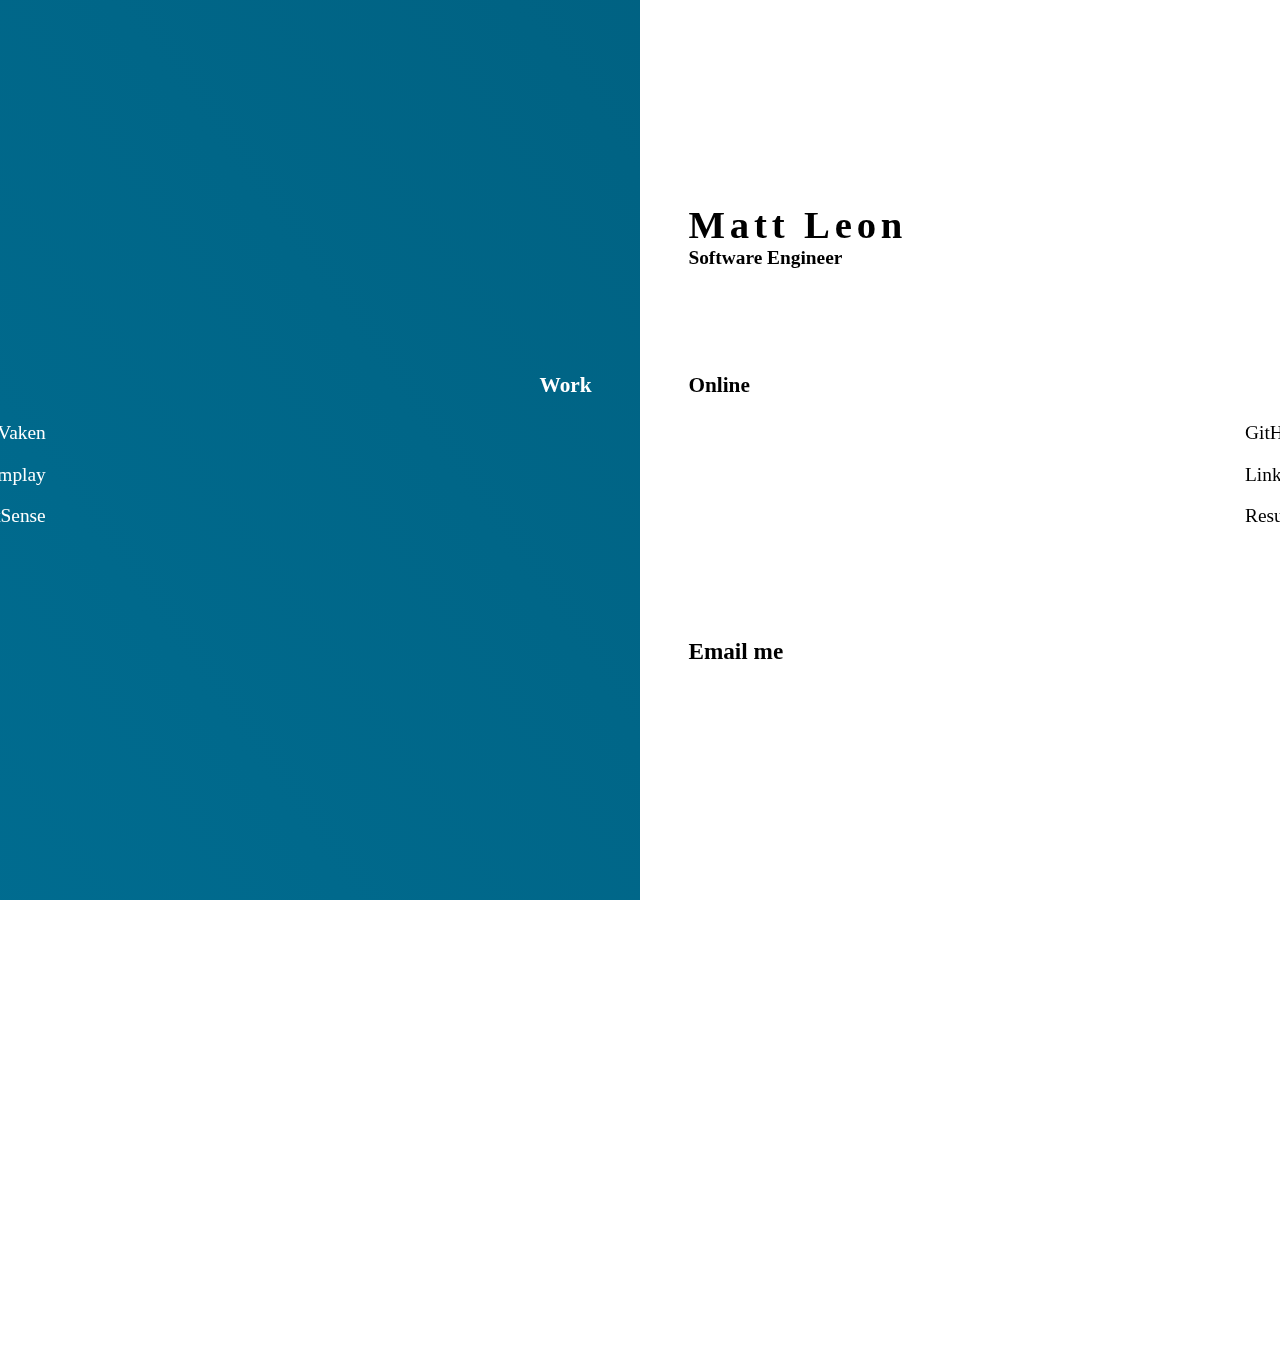
==== commit cf4c9bec: "Add Google Analytics" ====
--- a/index.html
+++ b/index.html
@@ -2,6 +2,14 @@
 <html>
 
 <head>
+  <!-- Global site tag (gtag.js) - Google Analytics -->
+  <script async src="https://www.googletagmanager.com/gtag/js?id=UA-109546017-1"></script>
+  <script>
+    window.dataLayer = window.dataLayer || [];
+    function gtag(){dataLayer.push(arguments);}
+    gtag('js', new Date()); 
+    gtag('config', 'UA-109546017-1');
+  </script>
 	<meta charset="utf-8">
 	<meta http-equiv="X-UA-Compatible" content="IE=edge">
 	<title>Matt Leon</title>
@@ -40,7 +48,7 @@
 				<ul class="links">
 					<li class="links-item"><a href="https://github.com/leonm1">GitHub</a></li>
 					<li class="links-item"><a href="https://linkedin.com/in/matthewleon">Linkedin</a></li>
-					<li class="links-item"><a href="https://mattleon.com/MattLeonResume.pdf">Resume</a></li>
+					<li class="links-item"><a href="https://mattleon.com/resume">Resume</a></li>
 				</ul>
 			</section>
 			<footer><a href="mailto:ml@mattleon.com">Email me</a></footer>
@@ -48,4 +56,4 @@
 	</div>
 </body>
 
-</html>+</html>
--- a/main.css
+++ b/main.css
@@ -12,6 +12,13 @@
     url("./fonts/SofiaProSemiBold.woff") format("woff");
   font-weight: 700;
   font-style: normal;
+}
+
+:root {
+  --right-color: black;
+  --right-bg: white;
+  --right-color-dark: white;
+  --right-bg-dark: #222;
 }
 
 html,
@@ -30,6 +37,7 @@
   -webkit-box-align: center;
   align-items: center;
   cursor: default;
+  background-color: var(--right-bg);
 }
 
 .main {
@@ -172,6 +180,7 @@
     hsl(195, 100%, 25%);
   text-align: right;
   color: white;
+
   -webkit-animation: slidefromleft 1s;
   animation: slidefromleft 1s;
 }
@@ -183,6 +192,8 @@
   -webkit-box-pack: justify;
   justify-content: space-between;
   text-align: left;
+  background-color: var(--right-bg);
+  color: var(--right-color);
 }
 
 .links {
@@ -203,6 +214,18 @@
   animation-fill-mode: both;
 }
 
+@media (prefers-color-scheme: dark) {
+  html,
+  body {
+    background-color: var(--right-bg-dark);
+  }
+
+  #right {
+    color: var(--right-color-dark);
+    background-color: var(--right-bg-dark);
+  }
+}
+
 @-webkit-keyframes fadein {
   from {
     opacity: 0;
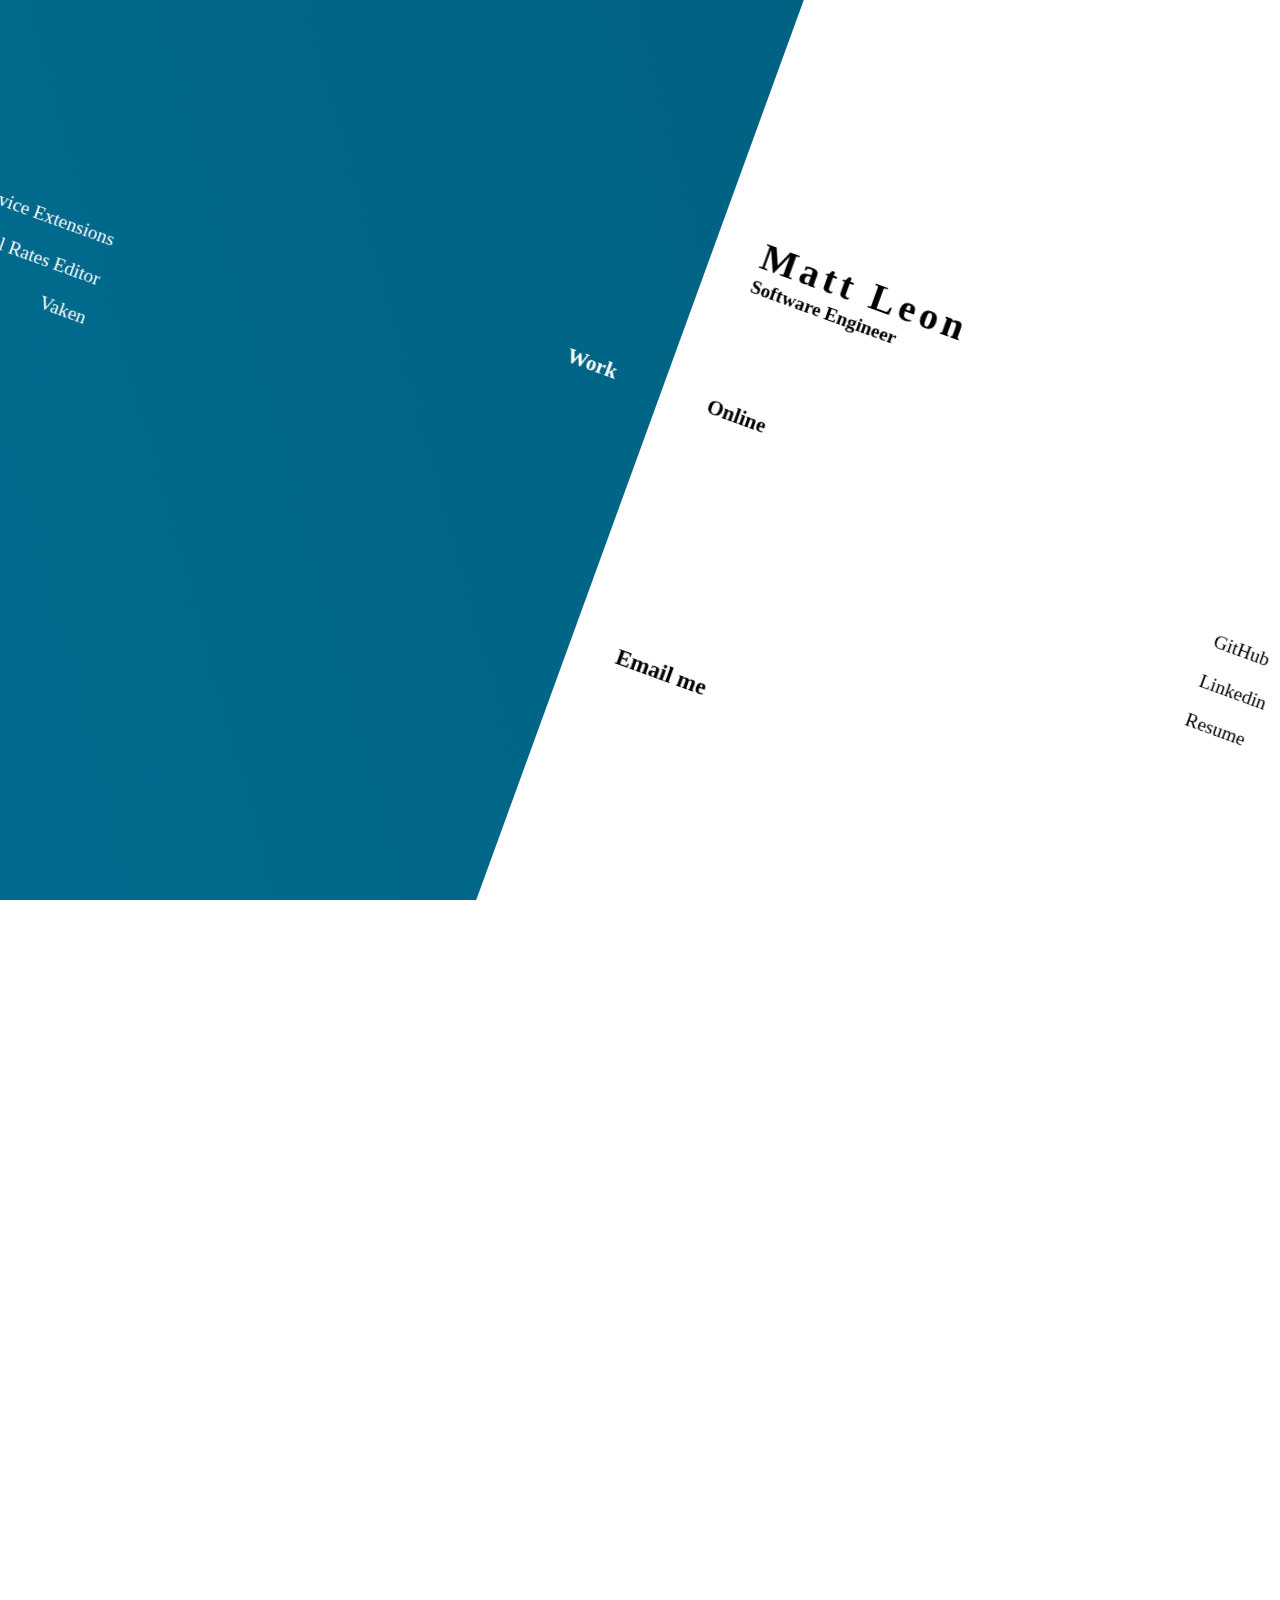
==== commit 04bd8bc9: "Update for 2024" ====
--- a/index.html
+++ b/index.html
@@ -32,9 +32,9 @@
 			<section id="work-links" class="center-links">
 				<div class="links-title">Work</div>
 				<ul class="links">
-					<li class="links-item"><a href="https://github.com/VandyHacks/vaken">Vaken</a></li>
-					<li class="links-item"><a href="https://github.com/leonm1/streamplay">Streamplay</a></li>
-					<li class="links-item"><a href="https://github.com/leonm1/FlightSense">FlightSense</a></li>
+					<li class="links-item" title="Google Cloud product for executing WebAssembly in the proxy"><a href="https://cloud.google.com/service-extensions/docs/overview">Service Extensions</a></li>
+					<li class="links-item" title="Google Business Profile tools for hotel owners"><a href="https://support.google.com/hotelprices/answer/10684696?hl=en">Hotel Rates Editor</a></li>
+					<li class="links-item" title="Hackathon registration and dayof management system used by thousands of hackathon attendees across several schools"><a href="https://github.com/VandyHacks/vaken">Vaken</a></li>
 				</ul>
 			</section>
 		</section>
@@ -48,7 +48,7 @@
 				<ul class="links">
 					<li class="links-item"><a href="https://github.com/leonm1">GitHub</a></li>
 					<li class="links-item"><a href="https://linkedin.com/in/matthewleon">Linkedin</a></li>
-					<li class="links-item"><a href="https://mattleon.com/resume">Resume</a></li>
+					<li class="links-item"><a href="resume.html">Resume</a></li>
 				</ul>
 			</section>
 			<footer><a href="mailto:ml@mattleon.com">Email me</a></footer>
--- a/main.css
+++ b/main.css
@@ -48,10 +48,17 @@
   display: -webkit-box;
   display: flex;
   flex-flow: row nowrap;
-  -webkit-animation: rotate 3s both;
-  animation: rotate 3s both;
   overflow: visible;
   will-change: transform;
+  -webkit-transform: rotate(20deg);
+  transform: rotate(20deg);
+}
+
+@media (prefers-reduced-motion: no-preference) {
+  .main {
+    -webkit-animation: rotate 3s both;
+    animation: rotate 3s both;
+  }
 }
 
 ul {
@@ -80,9 +87,12 @@
 @media screen and (max-width: 420px) and (orientation: portrait) {
   h1,
   h2 {
-    -webkit-transform: translateX(-100%);
-    transform: translateX(-100%);
+    -webkit-transform: translateX(-263px);
+    transform: translateX(-263px);
     color: white;
+  }
+  section.side {
+    padding: 1em;
   }
 }
 
@@ -124,9 +134,14 @@
   padding-top: 2em;
   font-size: 1.2em;
   font-weight: 700;
-  -webkit-animation: slidefrombot 2.3s 0.75s cubic-bezier(0.17, 0.84, 0.44, 1)
-    both;
-  animation: slidefrombot 2.3s 0.75s cubic-bezier(0.17, 0.84, 0.44, 1) both;
+}
+
+@media (prefers-reduced-motion: no-preference) {
+  footer {
+    -webkit-animation: slidefrombot 2.3s 0.75s cubic-bezier(0.17, 0.84, 0.44, 1)
+      both;
+    animation: slidefrombot 2.3s 0.75s cubic-bezier(0.17, 0.84, 0.44, 1) both;
+  }
 }
 
 .side {
@@ -145,9 +160,14 @@
 .side > main {
   align-self: flex-end;
   padding-bottom: 2em;
-  -webkit-animation: slidefromright 1s 1s cubic-bezier(0.36, 0.2, 0, 1.45) both;
-  animation: slidefromright 1s 1s cubic-bezier(0.36, 0.2, 0, 1.45) both;
   grid-area: title;
+}
+
+@media (prefers-reduced-motion: no-preference) {
+  .side > main {
+    -webkit-animation: slidefromright 1s 1s cubic-bezier(0.36, 0.2, 0, 1.45) both;
+    animation: slidefromright 1s 1s cubic-bezier(0.36, 0.2, 0, 1.45) both;
+  }
 }
 
 .center-links {
@@ -180,9 +200,13 @@
     hsl(195, 100%, 25%);
   text-align: right;
   color: white;
-
-  -webkit-animation: slidefromleft 1s;
-  animation: slidefromleft 1s;
+}
+
+@media (prefers-reduced-motion: no-preference) {
+  #left {
+    -webkit-animation: slidefromleft 1s;
+    animation: slidefromleft 1s;
+  }
 }
 
 #right {
@@ -200,18 +224,20 @@
   justify-self: center;
 }
 
-#work-links {
-  -webkit-animation: slidefromtop 1s 0.5s;
-  animation: slidefromtop 1s 0.5s;
-  -webkit-animation-fill-mode: both;
-  animation-fill-mode: both;
-}
-
-#online-links {
-  -webkit-animation: slidefrombot 1.5s;
-  animation: slidefrombot 1.5s;
-  -webkit-animation-fill-mode: both;
-  animation-fill-mode: both;
+@media (prefers-reduced-motion: no-preference) {
+  #work-links {
+    -webkit-animation: slidefromtop 1s 0.5s;
+    animation: slidefromtop 1s 0.5s;
+    -webkit-animation-fill-mode: both;
+    animation-fill-mode: both;
+  }
+
+  #online-links {
+    -webkit-animation: slidefrombot 1.5s;
+    animation: slidefrombot 1.5s;
+    -webkit-animation-fill-mode: both;
+    animation-fill-mode: both;
+  }
 }
 
 @media (prefers-color-scheme: dark) {
